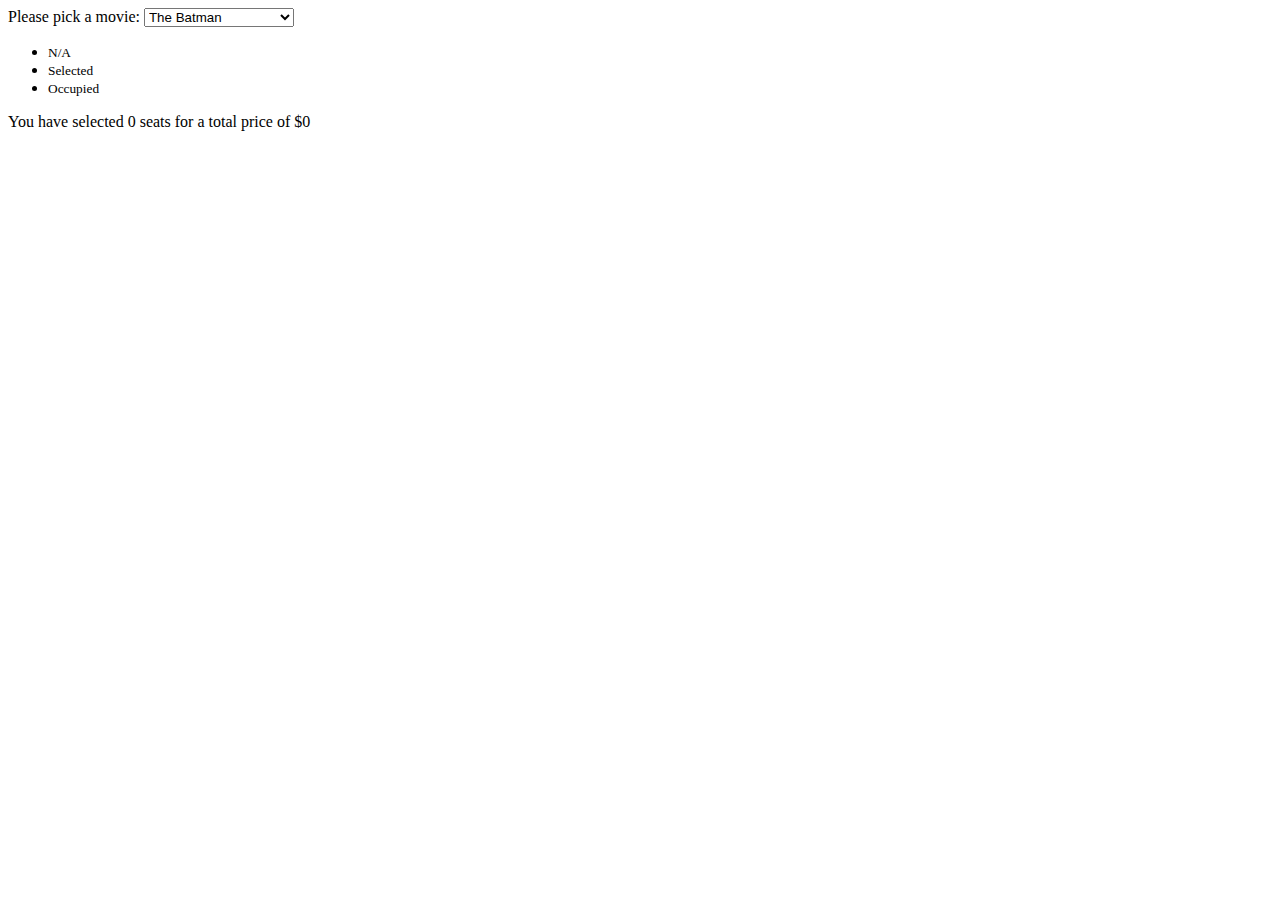
==== Project2_02/index.html @ b2bd9387 "Project 2_02 HTML" ====
<!DOCTYPE html>
<html lang="en">
<head>
    <meta charset="UTF-8">
    <meta http-equiv="X-UA-Compatible" content="IE=edge">
    <meta name="viewport" content="width=device-width, initial-scale=1.0">
    <link rel="stylesheet" href="style.css">
    <title>Movie Seat Selection</title>
</head>
<body>
    <!-- Container for movies -->
    <div class="movie-container">
        <label for="movie">Please pick a movie:</label>
        <!-- This is the dropdown to select movies -->
        <select id="movie">
            <option value="10">The Batman</option>
            <option value="15">Top Gun 2</option>
            <option value="20">Mission: Impossible 7</option>
            <option value="12">No Time To Die</option>
            <option value="17">Star Wars</option>
        </select>
    </div>
    <!-- Legend to display types of seats -->
    <ul class="showcase">
        <li>
            <div class="seat">
                <small>N/A</small>
            </div>
        </li>
        <li>
            <div class="seat selected">
                <small>Selected</small>
            </div>
        </li>
        <li>
            <div class="seat occupied">
                <small>Occupied</small>
            </div>
        </li>
    </ul>
    <!-- Container for theatre seating map -->
    <div class="container">
        <!-- This is the class to show the movie screen -->
        <div class="screen"></div>
        <!-- 6 rows x 8 column seating charts -->
        <div class="row">
            <div class="seat"></div>
            <div class="seat"></div>
            <div class="seat"></div>
            <div class="seat"></div>
            <div class="seat occupied"></div>
            <div class="seat occupied"></div>
            <div class="seat occupied"></div>
            <div class="seat"></div>
        </div>
        <div class="row">
            <div class="seat"></div>
            <div class="seat"></div>
            <div class="seat"></div>
            <div class="seat"></div>
            <div class="seat"></div>
            <div class="seat"></div>
            <div class="seat"></div>
            <div class="seat occupied"></div>
        </div>
        <div class="row">
            <div class="seat"></div>
            <div class="seat occupied"></div>
            <div class="seat"></div>
            <div class="seat"></div>
            <div class="seat"></div>
            <div class="seat"></div>
            <div class="seat"></div>
            <div class="seat"></div>
        </div>
        <div class="row">
            <div class="seat"></div>
            <div class="seat"></div>
            <div class="seat"></div>
            <div class="seat"></div>
            <div class="seat"></div>
            <div class="seat"></div>
            <div class="seat"></div>
            <div class="seat"></div>
        </div>
        <div class="row">
            <div class="seat"></div>
            <div class="seat"></div>
            <div class="seat"></div>
            <div class="seat occupied"></div>
            <div class="seat occupied"></div>
            <div class="seat"></div>
            <div class="seat"></div>
            <div class="seat"></div>
        </div>
        <div class="row">
            <div class="seat"></div>
            <div class="seat"></div>
            <div class="seat occupied"></div>
            <div class="seat"></div>
            <div class="seat"></div>
            <div class="seat"></div>
            <div class="seat"></div>
            <div class="seat"></div>
        </div>
    </div>
    <p class="text">You have selected <span id="count">0</span> seats for a total price of $<span id="total">0</span></p>
    <script src="script.js"></script>
</body>
</html>
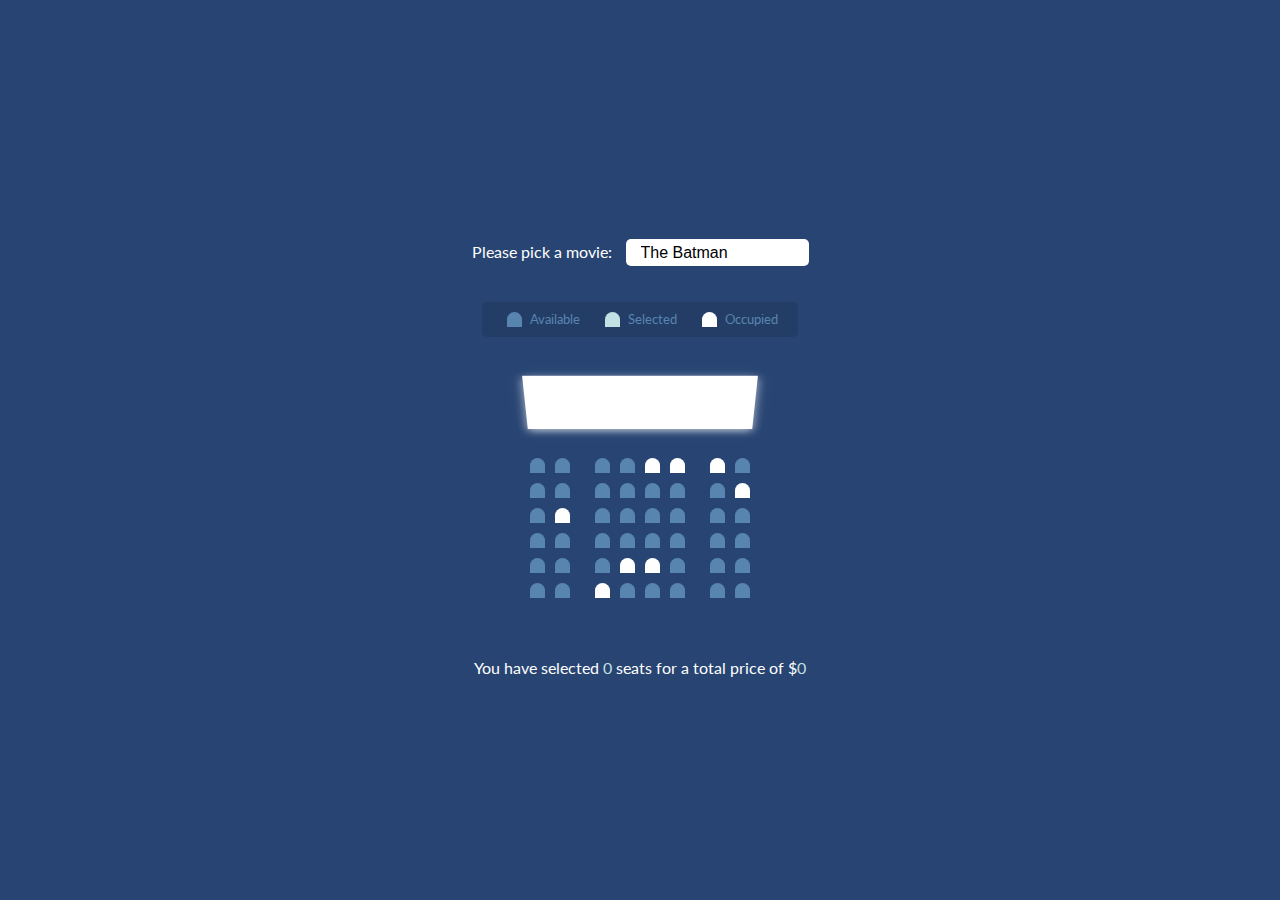
==== commit cc296502: "Project 02_02" ====
--- a/Project2_02/index.html
+++ b/Project2_02/index.html
@@ -23,19 +23,19 @@
     <!-- Legend to display types of seats -->
     <ul class="showcase">
         <li>
-            <div class="seat">
-                <small>N/A</small>
+            <div class="seat">              
             </div>
+            <small>Available</small>
         </li>
         <li>
-            <div class="seat selected">
-                <small>Selected</small>
+            <div class="seat selected">                
             </div>
+            <small>Selected</small>
         </li>
         <li>
-            <div class="seat occupied">
-                <small>Occupied</small>
+            <div class="seat occupied">                
             </div>
+            <small>Occupied</small>
         </li>
     </ul>
     <!-- Container for theatre seating map -->
--- a/Project2_02/style.css
+++ b/Project2_02/style.css
@@ -0,0 +1,117 @@
+@import url('https://fonts.googleapis.com/css2?family=Lato&display=swap');
+
+*{
+    box-sizing: border-box;
+}
+
+body{
+    background-color: #274472;
+    display: flex;
+    flex-direction: column;
+    color: white;
+    align-items: center;
+    justify-content: center;
+    height: 100vh;
+    font-family: 'Lato', sans-serif;
+    margin: 0;
+}
+
+.movie-container{
+    margin: 20px 0;
+}
+
+.movie-container select{
+    background-color: white;
+    border: 0;
+    border-radius: 5px;
+    font-size: 16px;
+    margin-left: 10px;
+    padding: 5px 15px 5px 15px;
+    appearance: none;
+    -moz-appearance: none;
+    -webkit-appearance: none;
+}
+
+.seat{
+    background-color: #5885af;
+    height: 15px;
+    width: 15px;
+    margin: 5px;
+    border-top-left-radius: 10px;
+    border-top-right-radius: 10px;
+}
+
+.seat.selected{
+    background-color: #C3E0E5;
+}
+
+.seat.occupied{
+    background-color: white;
+}
+
+.seat:nth-of-type(2)
+{
+    margin-right: 20px;
+}
+
+.seat:nth-last-of-type(2)
+{
+    margin-left: 20px;
+}
+
+.seat:not(.occupied):hover{
+    cursor: pointer;
+    transform: scale(1.25);
+}
+
+.showcase .seat:not(.occupied):hover{
+    cursor: default;
+    transform: scale(1);
+}
+
+.showcase{
+    background-color: rgba(0, 0, 0, 0.1);
+    padding: 5px 10px;
+    border-radius: 5px;
+    color: #5885AF;
+    list-style-type: none;
+    display: flex;
+    justify-content: space-between;
+}
+
+.showcase li{
+    display: flex;
+    align-items: center;
+    justify-content: center;
+    margin: 0 10px;
+}
+
+.showcase li small{
+    margin-left: 3px;
+}
+
+.row{
+    display: flex;
+}
+
+.screen{
+    background-color: white;
+    height: 70px;
+    width: 100%;
+    margin: 15px 0;
+    transform: rotateX(-45deg);
+    box-shadow: 0px 3px 10px rgba(255, 255, 255, 0.7);
+}
+
+.container{
+    perspective: 1000px;
+    margin-bottom: 50px;
+}
+
+p.text{
+    margin: 5px 0px;
+}
+
+p.text span{
+    color: #C3E0E5;
+}